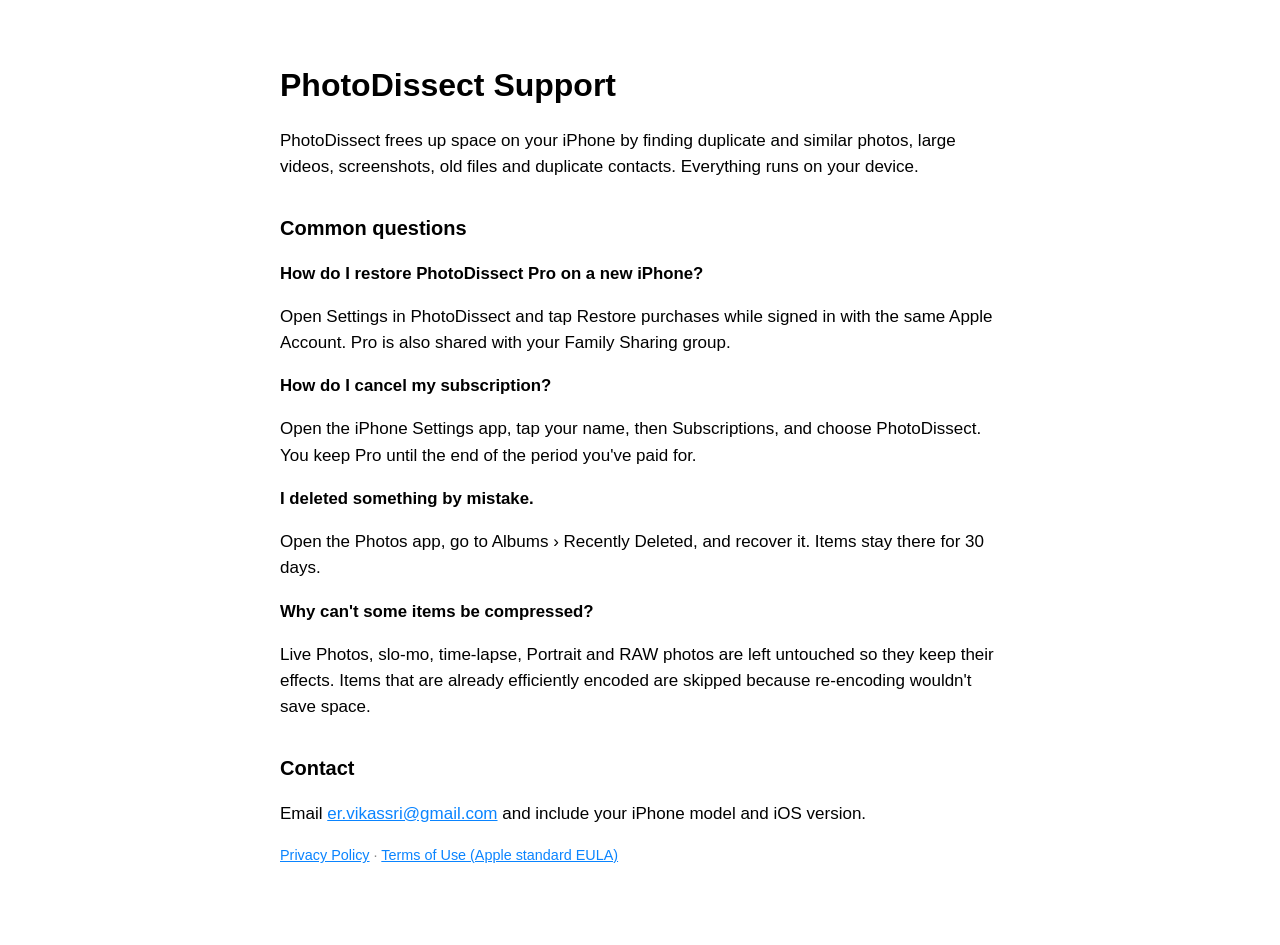
==== index.html @ 8d65d5e1 "docs: add PhotoDissect privacy policy and support pages Co-authored-by: Cursor <cursoragent@cursor.c" ====
<!doctype html>
<html lang="en">
<head>
  <meta charset="utf-8">
  <meta name="viewport" content="width=device-width, initial-scale=1">
  <title>PhotoDissect Support</title>
  <link rel="stylesheet" href="style.css">
</head>
<body>
<main>
  <h1>PhotoDissect Support</h1>
  <p>PhotoDissect frees up space on your iPhone by finding duplicate and similar photos, large videos, screenshots, old files and duplicate contacts. Everything runs on your device.</p>

  <h2>Common questions</h2>
  <h3>How do I restore PhotoDissect Pro on a new iPhone?</h3>
  <p>Open Settings in PhotoDissect and tap Restore purchases while signed in with the same Apple Account. Pro is also shared with your Family Sharing group.</p>
  <h3>How do I cancel my subscription?</h3>
  <p>Open the iPhone Settings app, tap your name, then Subscriptions, and choose PhotoDissect. You keep Pro until the end of the period you've paid for.</p>
  <h3>I deleted something by mistake.</h3>
  <p>Open the Photos app, go to Albums › Recently Deleted, and recover it. Items stay there for 30 days.</p>
  <h3>Why can't some items be compressed?</h3>
  <p>Live Photos, slo-mo, time-lapse, Portrait and RAW photos are left untouched so they keep their effects. Items that are already efficiently encoded are skipped because re-encoding wouldn't save space.</p>

  <h2>Contact</h2>
  <p>Email <a href="mailto:er.vikassri@gmail.com">er.vikassri@gmail.com</a> and include your iPhone model and iOS version.</p>

  <p class="meta"><a href="privacy.html">Privacy Policy</a> · <a href="https://www.apple.com/legal/internet-services/itunes/dev/stdeula/">Terms of Use (Apple standard EULA)</a></p>
</main>
</body>
</html>
---- style.css ----
:root { color-scheme: light dark; }
body { margin: 0; font: 17px/1.55 -apple-system, BlinkMacSystemFont, "Segoe UI", sans-serif; }
main { max-width: 720px; margin: 0 auto; padding: 40px 20px 64px; }
h1 { font-size: 2rem; margin-bottom: 4px; }
h2 { margin-top: 2rem; font-size: 1.25rem; }
h3 { margin-bottom: 4px; font-size: 1.05rem; }
.meta { color: #888; font-size: 0.9rem; }
a { color: #0a84ff; }
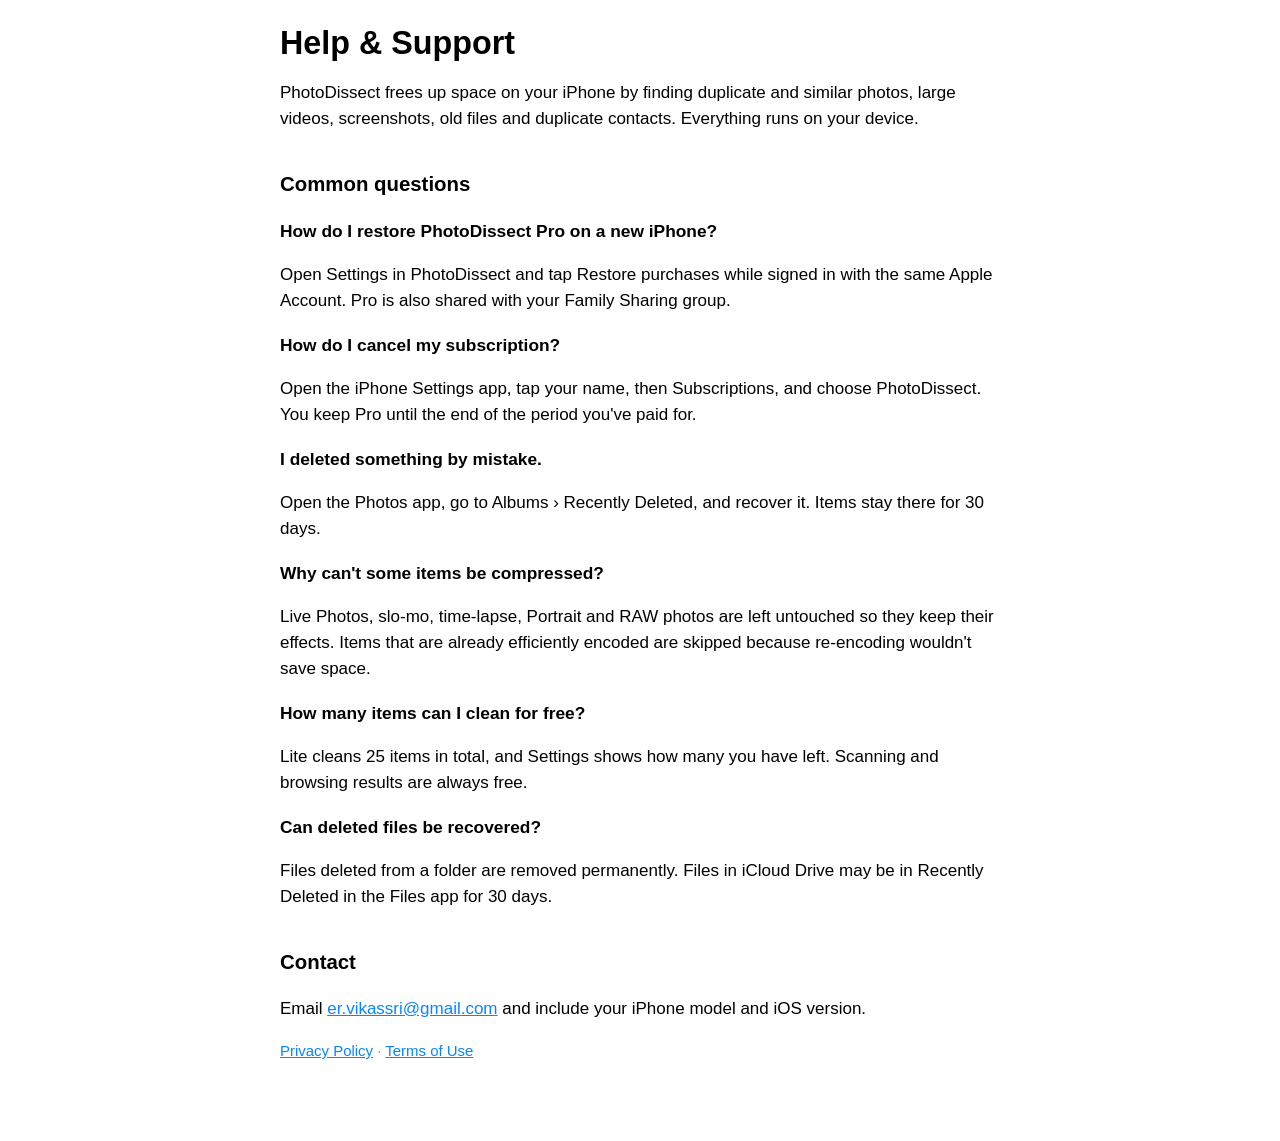
==== commit 199c0802: "docs: add terms of use and move support to support.html Co-authored-by: Cursor <cursoragent@cursor.c" ====
--- a/index.html
+++ b/index.html
@@ -2,29 +2,8 @@
 <html lang="en">
 <head>
   <meta charset="utf-8">
-  <meta name="viewport" content="width=device-width, initial-scale=1">
-  <title>PhotoDissect Support</title>
-  <link rel="stylesheet" href="style.css">
+  <meta http-equiv="refresh" content="0; url=support.html">
+  <title>PhotoDissect</title>
 </head>
-<body>
-<main>
-  <h1>PhotoDissect Support</h1>
-  <p>PhotoDissect frees up space on your iPhone by finding duplicate and similar photos, large videos, screenshots, old files and duplicate contacts. Everything runs on your device.</p>
-
-  <h2>Common questions</h2>
-  <h3>How do I restore PhotoDissect Pro on a new iPhone?</h3>
-  <p>Open Settings in PhotoDissect and tap Restore purchases while signed in with the same Apple Account. Pro is also shared with your Family Sharing group.</p>
-  <h3>How do I cancel my subscription?</h3>
-  <p>Open the iPhone Settings app, tap your name, then Subscriptions, and choose PhotoDissect. You keep Pro until the end of the period you've paid for.</p>
-  <h3>I deleted something by mistake.</h3>
-  <p>Open the Photos app, go to Albums › Recently Deleted, and recover it. Items stay there for 30 days.</p>
-  <h3>Why can't some items be compressed?</h3>
-  <p>Live Photos, slo-mo, time-lapse, Portrait and RAW photos are left untouched so they keep their effects. Items that are already efficiently encoded are skipped because re-encoding wouldn't save space.</p>
-
-  <h2>Contact</h2>
-  <p>Email <a href="mailto:er.vikassri@gmail.com">er.vikassri@gmail.com</a> and include your iPhone model and iOS version.</p>
-
-  <p class="meta"><a href="privacy.html">Privacy Policy</a> · <a href="https://www.apple.com/legal/internet-services/itunes/dev/stdeula/">Terms of Use (Apple standard EULA)</a></p>
-</main>
-</body>
+<body><p><a href="support.html">PhotoDissect Help &amp; Support</a> · <a href="privacy.html">Privacy Policy</a> · <a href="terms.html">Terms of Use</a></p></body>
 </html>
